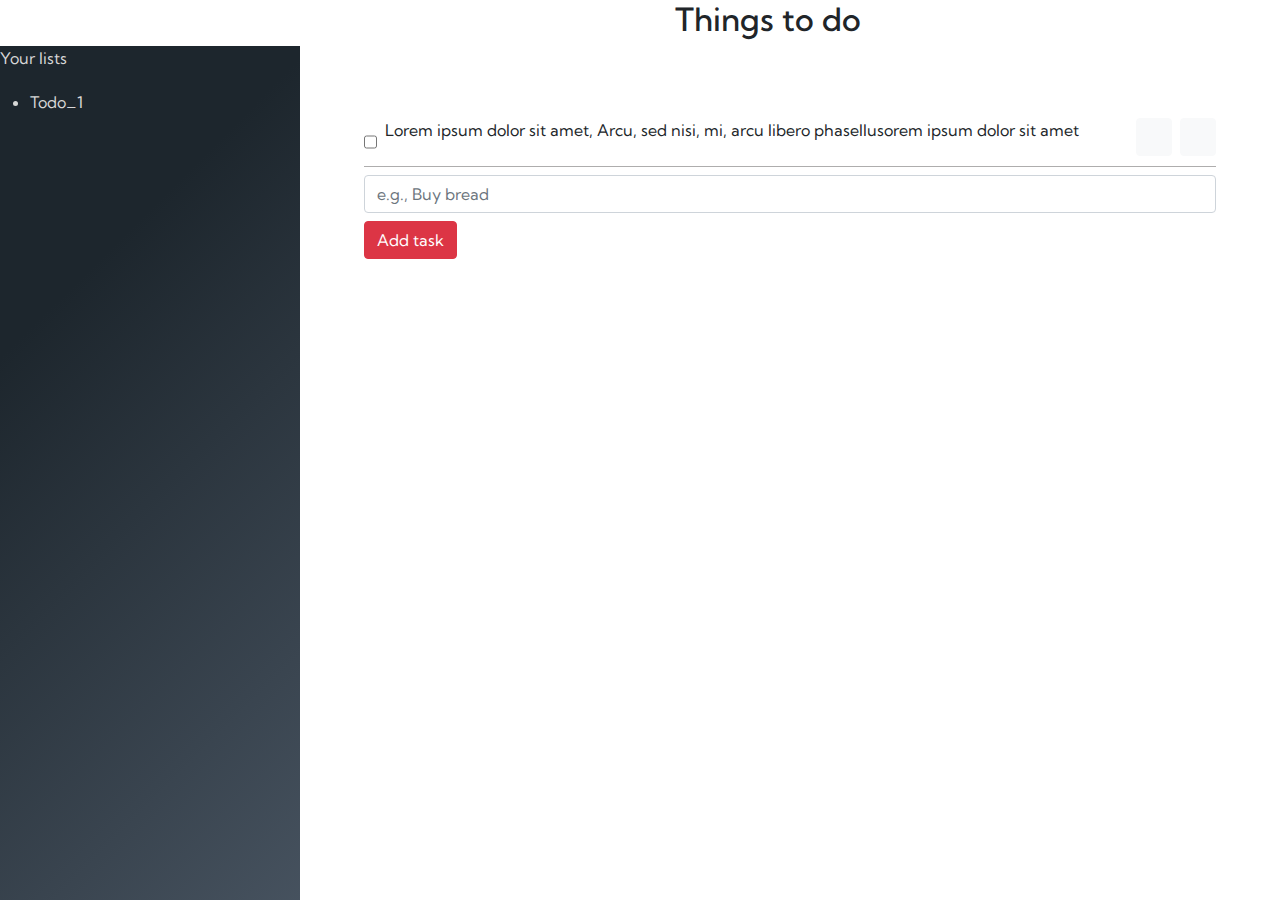
==== todolist/index.html @ 8c08e9b1 "todolist app" ====
<!DOCTYPE html>
<html lang="en">
<head>
    <meta charset="UTF-8">
    <title>Todolist</title>
    <link rel="stylesheet" href="styles.css">
    <link href="https://fonts.googleapis.com/css2?family=Kumbh+Sans&display=swap" rel="stylesheet">
    <link rel="stylesheet" href="https://stackpath.bootstrapcdn.com/bootstrap/4.3.1/css/bootstrap.min.css"
          integrity="sha384-ggOyR0iXCbMQv3Xipma34MD+dH/1fQ784/j6cY/iJTQUOhcWr7x9JvoRxT2MZw1T" crossorigin="anonymous">
</head>
<body>
<header>
    <h2>Things to do</h2>
</header>
<main>
    <div class="wrapper">
        <div class="sidebar">
            <label>Your lists</label>
            <ul id="todo-lists">
                <li>Todo_1</li>
            </ul>
        </div>
        <section class="todo-container">
            <div id="todo-body" class="todo-body">
                <div id="todo-item" class="todo-item">
                    <input type="checkbox">
                    <p id="todo-text"> Lorem ipsum dolor sit amet, Arcu, sed nisi, mi, arcu libero phasellusorem ipsum
                        dolor sit amet</p>
                    <div class="todo-menu">
                        <button id="todo-edit-button" class="btn btn-light">&#xE70F;</button>
                        <button id="todo-remove-button" class="btn btn-light">&#xE74D;</button>
                    </div>
                </div>
            </div>
            <form class="todo-input" name="todo-form">
                <input type="text" name="title" class="form-control" required placeholder="e.g., Buy bread">
                <button type="submit" name="todo-submit" class="btn btn-danger">Add task</button>
            </form>
        </section>
    </div>
    <script type="text/javascript" src="scripts/requests.js"></script>
    <script type="text/javascript" src="scripts/Task.js"></script>
    <script type="text/javascript" src="scripts/script.js"></script>
    <script type="text/javascript" src="scripts/events.js"></script>
</main>
</body>
</html>
---- todolist/styles.css ----
@import url(//fonts.googleapis.com/css?family=Open+Sans:300);

html body {
    font-family: 'Kumbh Sans', sans-serif;
    font-size: 1em;
    height: 100%;
}

header h2 {
    margin-left: 20%;
    text-align: center;
}

.wrapper {
    display: flex;
}

.sidebar {
    position: fixed;
    width: 300px;
    height: 100%;
    color: #d7d7d7;
    background-color: #485461;
    background-image: linear-gradient(315deg, #485461 0%, #1d262d 74%);
}

.sidebar ul {
    padding-right: 30px;
    padding-left: 30px;
}

.sidebar li {
    margin-top: 8px;
    padding-top: 4px;
    padding-bottom: 4px;
}

.sidebar li:hover {
    background-image: linear-gradient(315deg, #1d1d1d, #1f1f26);
}


.todo-container {
    margin-left: 300px;
    width: 100%;
    padding: 64px;
}

.todo-body {
    width: 100%;
}

.todo-item {
    display: flex;
    flex-direction: row;
    padding-top: 8px;
    padding-bottom: 8px;
    border-bottom: 1px solid #aeadad;
}

.todo-item input {
    margin-top: 8px;
    margin-right: 8px;
}

.todo-item span {
    text-align: justify;
}

.todo-item button {
    font-family: "Segoe MDL2 Assets", "Open Sans", sans-serif;
    margin-left: 8px;
    margin-bottom: auto;
}

#todo-remove-button:hover {
    background: #dc3545;
}

#todo-edit-button:hover {
    background: #8f8e8e;
}

.todo-menu {
    display: flex;
    margin-left: auto;
}

.todo-input {
    margin-top: 8px;
}

.todo-input button {
    margin-top: 8px;
}
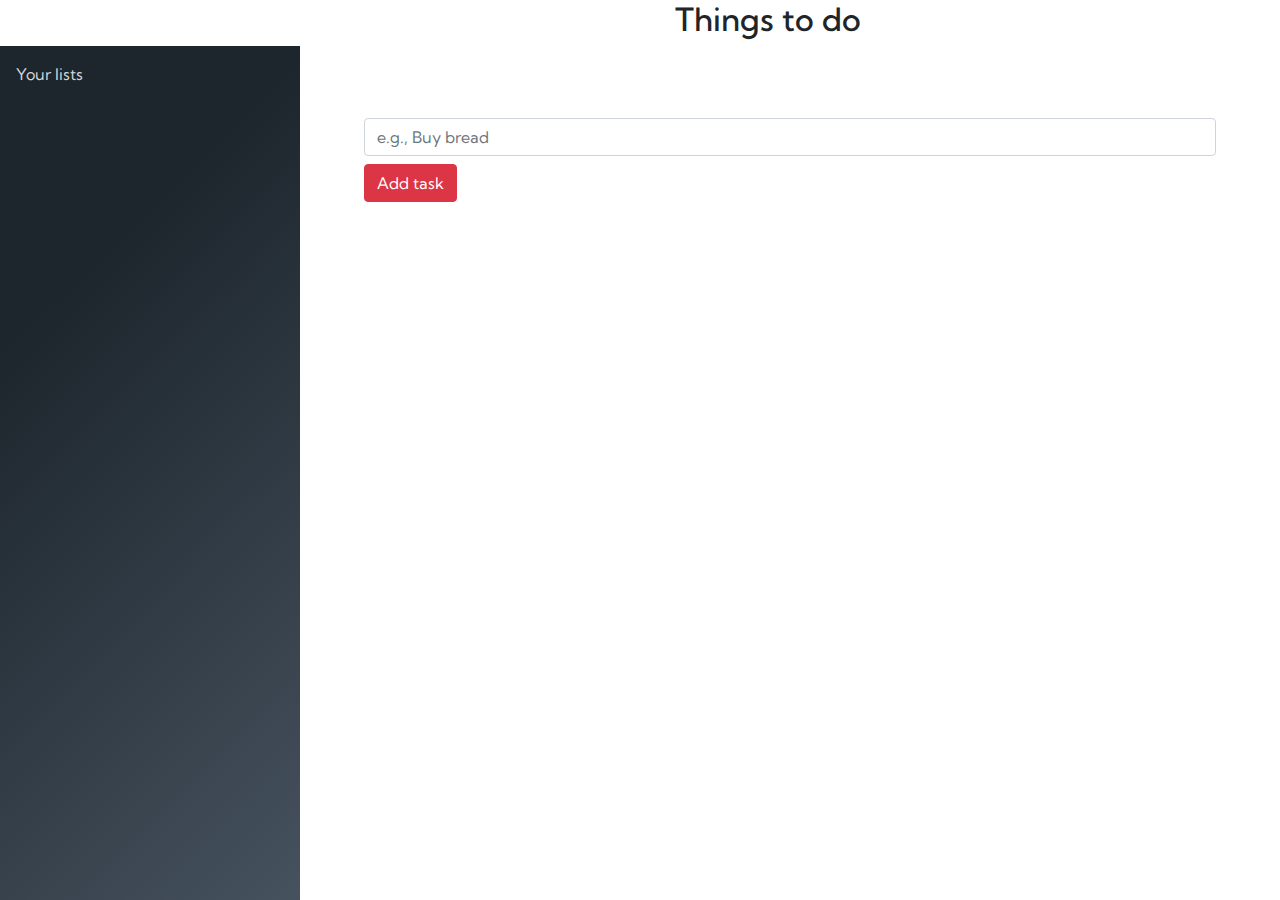
==== commit 2014f929: "Update/Delete tasks" ====
--- a/todolist/index.html
+++ b/todolist/index.html
@@ -17,20 +17,19 @@
         <div class="sidebar">
             <label>Your lists</label>
             <ul id="todo-lists">
-                <li>Todo_1</li>
             </ul>
         </div>
         <section class="todo-container">
             <div id="todo-body" class="todo-body">
-                <div id="todo-item" class="todo-item">
-                    <input type="checkbox">
-                    <p id="todo-text"> Lorem ipsum dolor sit amet, Arcu, sed nisi, mi, arcu libero phasellusorem ipsum
-                        dolor sit amet</p>
-                    <div class="todo-menu">
-                        <button id="todo-edit-button" class="btn btn-light">&#xE70F;</button>
-                        <button id="todo-remove-button" class="btn btn-light">&#xE74D;</button>
-                    </div>
-                </div>
+                <!--                <div id="todo-item" class="todo-item">-->
+                <!--                    <input type="checkbox">-->
+                <!--                    <p id="todo-text"> Lorem ipsum dolor sit amet, Arcu, sed nisi, mi, arcu libero phasellusorem ipsum-->
+                <!--                        dolor sit amet</p>-->
+                <!--                    <div class="todo-menu">-->
+                <!--                        <button id="todo-edit-button" class="btn btn-light">&#xE70F;</button>-->
+                <!--                        <button id="todo-remove-button" class="btn btn-light">&#xE74D;</button>-->
+                <!--                    </div>-->
+                <!--                </div>-->
             </div>
             <form class="todo-input" name="todo-form">
                 <input type="text" name="title" class="form-control" required placeholder="e.g., Buy bread">
--- a/todolist/styles.css
+++ b/todolist/styles.css
@@ -19,26 +19,43 @@
     position: fixed;
     width: 300px;
     height: 100%;
+    padding-right: 16px;
+    padding-left: 16px;
+    padding-top: 16px;
     color: #d7d7d7;
     background-color: #485461;
     background-image: linear-gradient(315deg, #485461 0%, #1d262d 74%);
 }
 
 .sidebar ul {
-    padding-right: 30px;
-    padding-left: 30px;
+    padding: 0;
 }
 
 .sidebar li {
+    display: flex;
+    justify-content: space-between;
+    align-items: center;
+    background: #396afc;
+    border-radius: 8px;
+    list-style-type: none;
     margin-top: 8px;
-    padding-top: 4px;
-    padding-bottom: 4px;
+    padding: 16px;
+}
+
+.sidebar p {
+    margin: 0;
+}
+
+.sidebar button {
+    background: transparent;
+    border: none;
+    font-family: "Segoe MDL2 Assets", "Open Sans", sans-serif;
+    color: #d7d7d7;
 }
 
 .sidebar li:hover {
-    background-image: linear-gradient(315deg, #1d1d1d, #1f1f26);
+    background-image: linear-gradient(315deg, #2F4353, #565656);
 }
-
 
 .todo-container {
     margin-left: 300px;
@@ -59,7 +76,7 @@
 }
 
 .todo-item input {
-    margin-top: 8px;
+    margin-top: 4px;
     margin-right: 8px;
 }
 
@@ -92,4 +109,8 @@
 
 .todo-input button {
     margin-top: 8px;
+}
+
+.done_task {
+    text-decoration: line-through;
 }